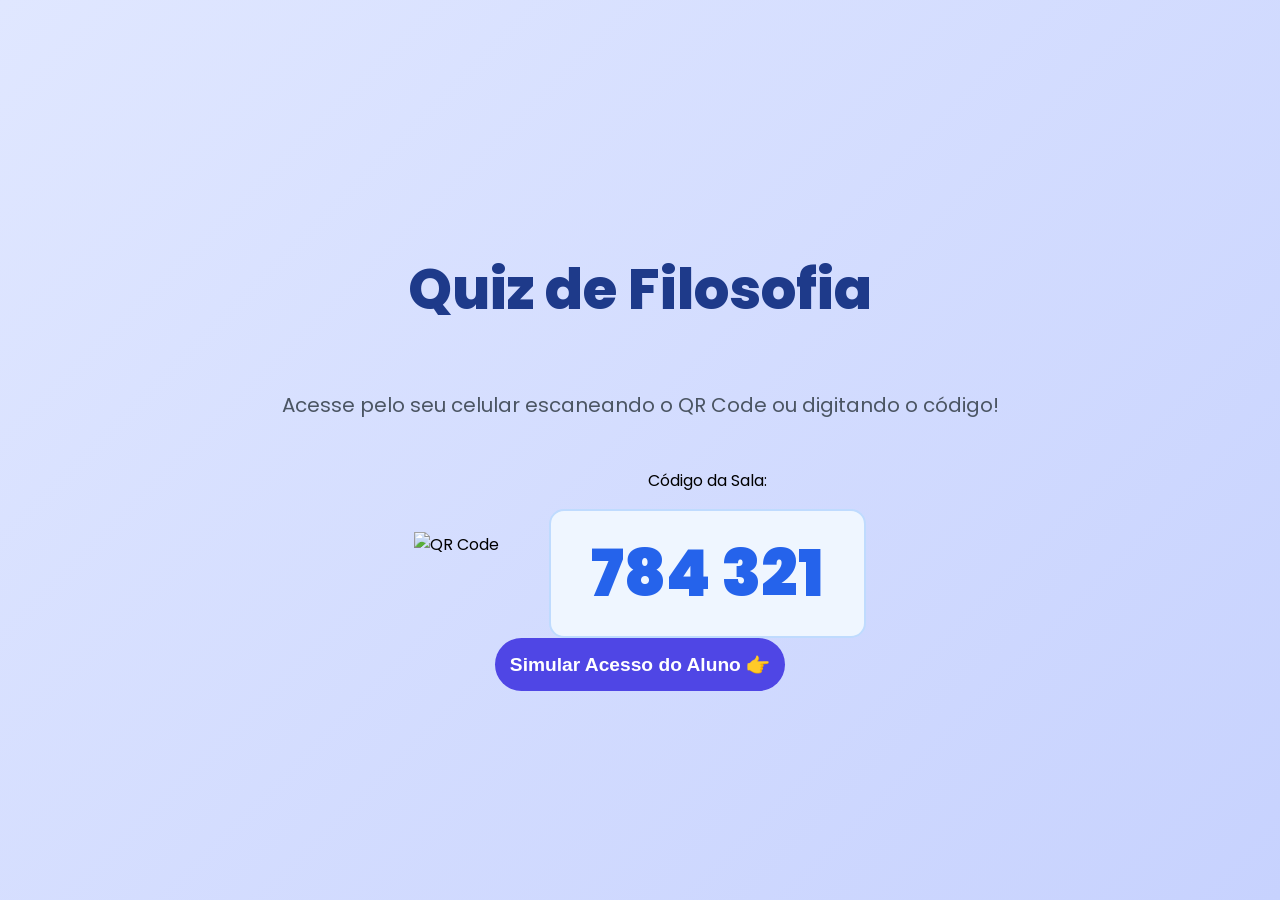
==== index.html @ 0cf65517 "first version codado por ia por ser um prototipo" ====
<!DOCTYPE html>
<html lang="pt-BR">
<head>
    <meta charset="UTF-8">
    <meta name="viewport" content="width=device-width, initial-scale=1.0">
    <title>Quiz Interativo</title>
    
    <!-- Tailwind apenas para cores e tipografia -->
    <script src="https://cdn.tailwindcss.com"></script>
    <script src="https://cdn.jsdelivr.net/npm/chart.js"></script>
    <link href="https://fonts.googleapis.com/css2?family=Poppins:wght@400;600;700;800&display=swap" rel="stylesheet">
    
    <!-- Seu CSS com Media Queries -->
    <link rel="stylesheet" href="./style.css">
</head>
<body>

    <!-- TELA 1: DESKTOP / PROJEÇÃO -->
    <div id="screen-projection" class="screen active projection-container">
        <h1 class="title-desktop">Quiz de Filosofia</h1>
        <p class="subtitle-desktop">Acesse pelo seu celular escaneando o QR Code ou digitando o código!</p>
        
        <div class="code-area">
            <div class="qr-box">
                <img src="https://api.qrserver.com/v1/create-qr-code/?size=200x200&data=https://seugithub.io" alt="QR Code">
            </div>
            
            <div class="pin-box">
                <p>Código da Sala:</p>
                <div class="pin-number">784 321</div>
            </div>
        </div>
        
        <!-- Botão para avançar no protótipo -->
        <button onclick="goToScreen('screen-register')" class="btn-primary mt-12">
            Simular Acesso do Aluno 👉
        </button>
    </div>

    <!-- TELA 2: REGISTRO -->
    <div id="screen-register" class="screen app-container glass-card">
        <h2 class="text-2xl font-bold text-blue-900 mb-2">Identifique-se</h2>
        <p class="text-gray-500 mb-6">Precisamos de alguns dados antes de começar.</p>
        
        <div class="form-group">
            <label>Qual a sua idade?</label>
            <input type="number" id="userAge" placeholder="Ex: 18" class="input-field">
        </div>

        <div class="form-group">
            <label>Você é:</label>
            <select id="userRole" class="input-field bg-white">
                <option value="aluno">Aluno(a)</option>
                <option value="professor">Professor(a)</option>
            </select>
        </div>

        <button onclick="startQuiz()" class="btn-primary w-full mt-4">Começar Quiz</button>
    </div>

    <!-- TELA 3: QUIZ (PERGUNTA) -->
    <div id="screen-quiz" class="screen app-container glass-card">
        <div class="flex justify-between items-center mb-6">
            <span class="badge" id="questionCounter">1 de 3</span>
            <span class="timer">⏳ <span id="timerText">20s</span></span>
        </div>
        
        <h3 id="questionText" class="question-text">Carregando...</h3>
        
        <div id="optionsContainer" class="options-grid">
            <!-- Botões gerados no JS -->
        </div>

        <!-- Área de feedback imediato (escondida inicialmente) -->
        <div id="feedbackArea" class="hidden mt-6 text-center animate-fade">
            <h2 id="feedbackMessage" class="text-2xl font-bold mb-2"></h2>
            <p id="feedbackSubtext" class="text-gray-600 mb-4"></p>
            <button onclick="nextQuestion()" class="btn-primary w-full">Próxima Pergunta</button>
        </div>
    </div>

    <!-- TELA 4: RESULTADOS -->
    <div id="screen-results" class="screen app-container glass-card">
        <h2 class="text-3xl font-bold text-blue-900 mb-2">Fim de Jogo!</h2>
        <p class="text-gray-600 mb-6">Seu desempenho final:</p>
        
        <div class="score-box">
            <h3>Pontuação Final</h3>
            <p id="finalScoreText">0/3</p>
        </div>

        <div class="chart-container">
            <canvas id="resultsChart"></canvas>
        </div>

        <button onclick="location.reload()" class="btn-success w-full mt-6">Jogar Novamente</button>
    </div>

    <script src="./script.js"></script>
</body>
</html>
---- style.css ----
/* Base e Resets */
body {
    font-family: 'Poppins', sans-serif;
    background: linear-gradient(135deg, #e0e7ff 0%, #c7d2fe 100%);
    margin: 0;
    min-height: 100vh;
    display: flex;
    align-items: center;
    justify-content: center;
}

/* Controle de Telas (Esconder e Mostrar) */
.screen {
    display: none;
    width: 100%;
    animation: fadeIn 0.4s ease-in-out;
}
.screen.active {
    display: flex;
    flex-direction: column;
}

@keyframes fadeIn {
    from { opacity: 0; transform: translateY(10px); }
    to { opacity: 1; transform: translateY(0); }
}

/* --- ESTILOS RESPONSIVOS (MEDIA QUERIES) --- */

/* Padrão Mobile (Telas pequenas) */
.projection-container {
    padding: 20px;
    align-items: center;
    text-align: center;
}
.title-desktop { font-size: 2rem; font-weight: 800; color: #1e3a8a; }
.subtitle-desktop { font-size: 1rem; color: #4b5563; margin-bottom: 2rem; }
.code-area { display: flex; flex-direction: column; gap: 20px; align-items: center; }
.pin-number { font-size: 3rem; font-weight: 900; color: #2563eb; background: #eff6ff; padding: 10px 20px; border-radius: 15px; border: 2px solid #bfdbfe; }

.app-container {
    padding: 20px;
    box-sizing: border-box;
    width: 100%;
}

/* Padrão Desktop (Telas maiores que 768px) */
@media (min-width: 768px) {
    /* Tela de projeção fica expansiva e deitada */
    .title-desktop { font-size: 3.5rem; }
    .subtitle-desktop { font-size: 1.25rem; }
    .code-area { flex-direction: row; gap: 50px; }
    .pin-number { font-size: 4rem; padding: 15px 40px; }

    /* Telas do Aluno (Registro, Quiz, Resultados) viram um "celular virtual" no centro da tela */
    .app-container {
        max-width: 450px; /* Limita a largura para parecer um app */
        margin: 0 auto;
        border-radius: 24px;
        box-shadow: 0 20px 40px rgba(0,0,0,0.15);
        padding: 40px 30px;
    }
}

/* Estilos de Componentes */
.glass-card {
    background: rgba(255, 255, 255, 0.95);
    backdrop-filter: blur(10px);
}

.input-field {
    width: 100%; padding: 12px; font-size: 1.1rem; border-radius: 12px; border: 2px solid #e5e7eb; outline: none; transition: border 0.2s; box-sizing: border-box;
}
.input-field:focus { border-color: #8b5cf6; }
.form-group { width: 100%; text-align: left; margin-bottom: 1.5rem; }
.form-group label { display: block; font-weight: 600; color: #374151; margin-bottom: 8px; }

.btn-primary { background: #4f46e5; color: white; font-weight: bold; font-size: 1.2rem; padding: 15px; border-radius: 99px; border: none; cursor: pointer; transition: 0.2s; }
.btn-primary:hover { background: #4338ca; transform: scale(1.02); }
.btn-success { background: #10b981; color: white; font-weight: bold; font-size: 1.2rem; padding: 15px; border-radius: 99px; border: none; cursor: pointer; }

/* Botões do Quiz */
.options-grid { display: flex; flex-direction: column; gap: 12px; width: 100%; }
.opt-btn { 
    display: flex; align-items: center; padding: 15px; border-radius: 16px; font-weight: 600; font-size: 1.1rem; border: none; cursor: pointer; transition: 0.2s; text-align: left; 
}
.opt-btn:disabled { cursor: not-allowed; opacity: 0.7; }
.opt-btn:not(:disabled):hover { filter: brightness(0.9); transform: scale(1.02); }

.opt-color-0 { background: #fbbf24; color: #78350f; }
.opt-color-1 { background: #60a5fa; color: #1e3a8a; }
.opt-color-2 { background: #c084fc; color: #4c1d95; }
.opt-color-3 { background: #4ade80; color: #14532d; }

.opt-letter { background: rgba(255,255,255,0.4); width: 35px; height: 35px; display: flex; justify-content: center; align-items: center; border-radius: 50%; margin-right: 15px; flex-shrink: 0; }

.hidden { display: none !important; }
.animate-fade { animation: fadeIn 0.3s; }
.badge { background: #e5e7eb; color: #374151; font-weight: bold; padding: 4px 12px; border-radius: 99px; }
.question-text { font-size: 1.25rem; font-weight: 700; color: #1f2937; text-align: center; margin-bottom: 24px; }
.score-box { background: #eff6ff; border: 1px solid #bfdbfe; padding: 15px; border-radius: 16px; text-align: center; }
.score-box h3 { margin: 0; color: #1e40af; font-size: 1.2rem; }
#finalScoreText { font-size: 2.5rem; font-weight: 800; color: #2563eb; margin: 5px 0 0 0; }
.chart-container { position: relative; height: 200px; width: 100%; margin-top: 20px; }
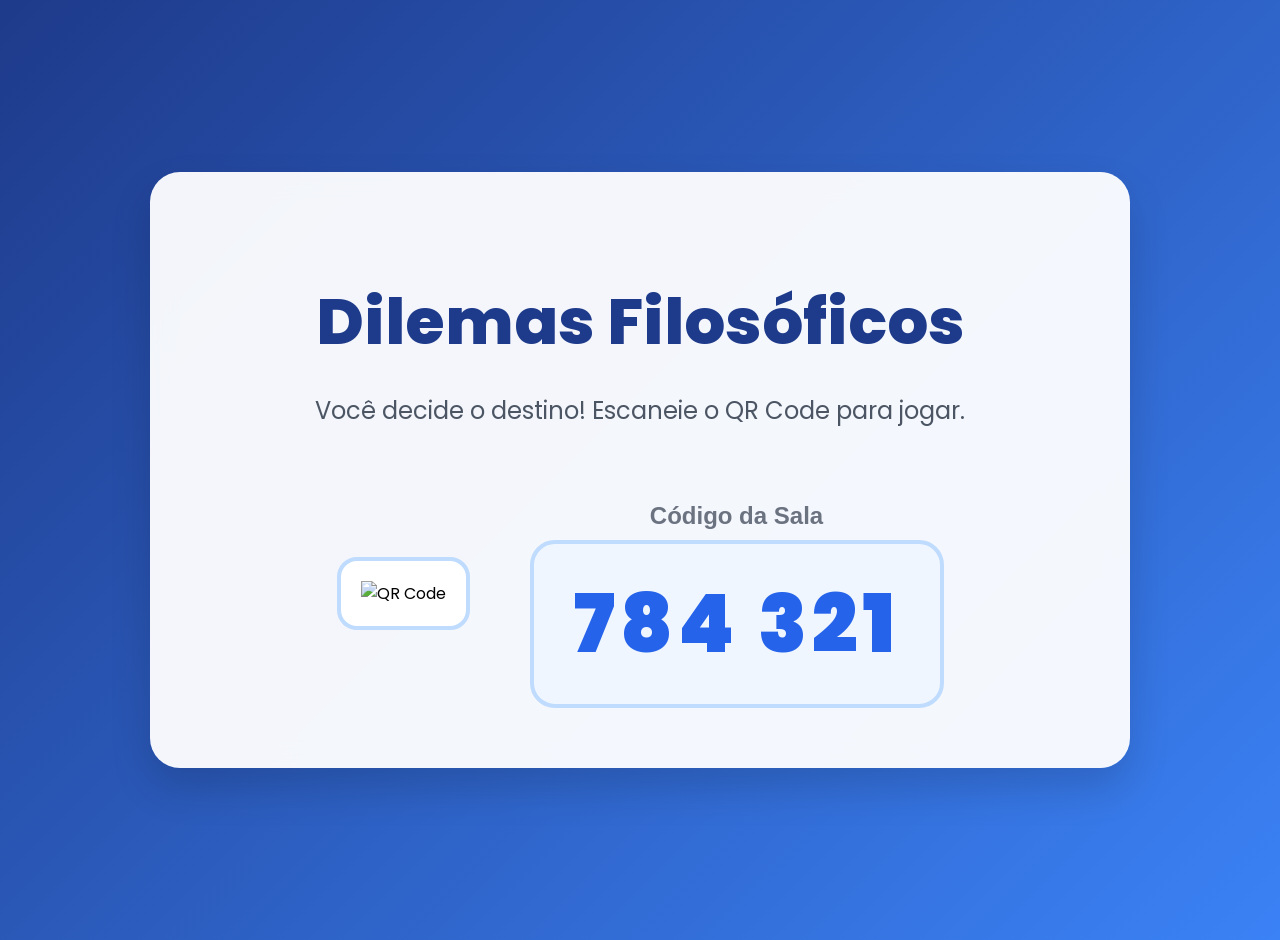
==== commit 94ee153f: "." ====
--- a/index.html
+++ b/index.html
@@ -3,99 +3,41 @@
 <head>
     <meta charset="UTF-8">
     <meta name="viewport" content="width=device-width, initial-scale=1.0">
-    <title>Quiz Interativo</title>
-    
-    <!-- Tailwind apenas para cores e tipografia -->
+    <title>Telão - Dilemas Éticos</title>
+    <!-- Tailwind para utilitários -->
     <script src="https://cdn.tailwindcss.com"></script>
-    <script src="https://cdn.jsdelivr.net/npm/chart.js"></script>
     <link href="https://fonts.googleapis.com/css2?family=Poppins:wght@400;600;700;800&display=swap" rel="stylesheet">
-    
-    <!-- Seu CSS com Media Queries -->
+    <!-- Arquivo CSS Único -->
     <link rel="stylesheet" href="./style.css">
 </head>
-<body>
-
-    <!-- TELA 1: DESKTOP / PROJEÇÃO -->
-    <div id="screen-projection" class="screen active projection-container">
-        <h1 class="title-desktop">Quiz de Filosofia</h1>
-        <p class="subtitle-desktop">Acesse pelo seu celular escaneando o QR Code ou digitando o código!</p>
+<body class="index-body">
+    
+    <div class="projection-card glass-effect">
+        <h1 class="title-main">Dilemas Filosóficos</h1>
+        <p class="subtitle-main">Você decide o destino! Escaneie o QR Code para jogar.</p>
         
-        <div class="code-area">
-            <div class="qr-box">
-                <img src="https://api.qrserver.com/v1/create-qr-code/?size=200x200&data=https://seugithub.io" alt="QR Code">
+        <div class="code-container">
+            <!-- Box do QR Code -->
+            <div class="qr-wrapper">
+                <img id="dynamic-qr" src="" alt="QR Code" class="qr-image">
             </div>
             
-            <div class="pin-box">
-                <p>Código da Sala:</p>
-                <div class="pin-number">784 321</div>
+            <!-- Box do PIN -->
+            <div class="pin-wrapper">
+                <p class="pin-label">Código da Sala</p>
+                <div class="pin-display">784 321</div>
             </div>
-        </div>
-        
-        <!-- Botão para avançar no protótipo -->
-        <button onclick="goToScreen('screen-register')" class="btn-primary mt-12">
-            Simular Acesso do Aluno 👉
-        </button>
-    </div>
-
-    <!-- TELA 2: REGISTRO -->
-    <div id="screen-register" class="screen app-container glass-card">
-        <h2 class="text-2xl font-bold text-blue-900 mb-2">Identifique-se</h2>
-        <p class="text-gray-500 mb-6">Precisamos de alguns dados antes de começar.</p>
-        
-        <div class="form-group">
-            <label>Qual a sua idade?</label>
-            <input type="number" id="userAge" placeholder="Ex: 18" class="input-field">
-        </div>
-
-        <div class="form-group">
-            <label>Você é:</label>
-            <select id="userRole" class="input-field bg-white">
-                <option value="aluno">Aluno(a)</option>
-                <option value="professor">Professor(a)</option>
-            </select>
-        </div>
-
-        <button onclick="startQuiz()" class="btn-primary w-full mt-4">Começar Quiz</button>
-    </div>
-
-    <!-- TELA 3: QUIZ (PERGUNTA) -->
-    <div id="screen-quiz" class="screen app-container glass-card">
-        <div class="flex justify-between items-center mb-6">
-            <span class="badge" id="questionCounter">1 de 3</span>
-            <span class="timer">⏳ <span id="timerText">20s</span></span>
-        </div>
-        
-        <h3 id="questionText" class="question-text">Carregando...</h3>
-        
-        <div id="optionsContainer" class="options-grid">
-            <!-- Botões gerados no JS -->
-        </div>
-
-        <!-- Área de feedback imediato (escondida inicialmente) -->
-        <div id="feedbackArea" class="hidden mt-6 text-center animate-fade">
-            <h2 id="feedbackMessage" class="text-2xl font-bold mb-2"></h2>
-            <p id="feedbackSubtext" class="text-gray-600 mb-4"></p>
-            <button onclick="nextQuestion()" class="btn-primary w-full">Próxima Pergunta</button>
         </div>
     </div>
 
-    <!-- TELA 4: RESULTADOS -->
-    <div id="screen-results" class="screen app-container glass-card">
-        <h2 class="text-3xl font-bold text-blue-900 mb-2">Fim de Jogo!</h2>
-        <p class="text-gray-600 mb-6">Seu desempenho final:</p>
+    <script>
+        // Gera o link dinâmico para a página do aluno
+        const currentUrl = window.location.href.split('index.html')[0]; 
+        const playerUrl = currentUrl + "player.html";
         
-        <div class="score-box">
-            <h3>Pontuação Final</h3>
-            <p id="finalScoreText">0/3</p>
-        </div>
-
-        <div class="chart-container">
-            <canvas id="resultsChart"></canvas>
-        </div>
-
-        <button onclick="location.reload()" class="btn-success w-full mt-6">Jogar Novamente</button>
-    </div>
-
-    <script src="./script.js"></script>
+        // Cria o QR Code
+        const qrImage = document.getElementById('dynamic-qr');
+        qrImage.src = `https://api.qrserver.com/v1/create-qr-code/?size=300x300&data=${encodeURIComponent(playerUrl)}`;
+    </script>
 </body>
 </html>
--- a/style.css
+++ b/style.css
@@ -1,104 +1,132 @@
-/* Base e Resets */
+/* =========================================
+   CONFIGURAÇÕES GERAIS (SHARED)
+   ========================================= */
 body {
     font-family: 'Poppins', sans-serif;
-    background: linear-gradient(135deg, #e0e7ff 0%, #c7d2fe 100%);
     margin: 0;
     min-height: 100vh;
-    display: flex;
-    align-items: center;
-    justify-content: center;
 }
 
-/* Controle de Telas (Esconder e Mostrar) */
-.screen {
-    display: none;
-    width: 100%;
-    animation: fadeIn 0.4s ease-in-out;
-}
-.screen.active {
-    display: flex;
-    flex-direction: column;
+/* Efeito de Vidro (Glassmorphism) para os cartões */
+.glass-effect {
+    background: rgba(255, 255, 255, 0.95);
+    backdrop-filter: blur(12px);
+    box-shadow: 0 20px 40px rgba(0,0,0,0.15);
 }
 
-@keyframes fadeIn {
-    from { opacity: 0; transform: translateY(10px); }
-    to { opacity: 1; transform: translateY(0); }
+/* Controle de Telas do JS */
+.screen { display: none; width: 100%; animation: fadeIn 0.4s ease-in-out; }
+.screen.active { display: flex; flex-direction: column; }
+@keyframes fadeIn { from { opacity: 0; transform: translateY(10px); } to { opacity: 1; transform: translateY(0); } }
+.hidden { display: none !important; }
+.animate-fade { animation: fadeIn 0.3s; }
+
+/* Botão Principal */
+.btn-primary {
+    background: #4f46e5; color: white; font-weight: 700; font-size: 1.1rem;
+    padding: 16px; border-radius: 99px; border: none; cursor: pointer; transition: 0.2s;
+}
+.btn-primary:hover { background: #4338ca; transform: scale(1.02); }
+
+
+/* =========================================
+   TELA DE PROJEÇÃO (index.html)
+   ========================================= */
+.index-body {
+    background: linear-gradient(135deg, #1e3a8a 0%, #3b82f6 100%);
+    display: flex; align-items: center; justify-content: center; padding: 20px;
 }
 
-/* --- ESTILOS RESPONSIVOS (MEDIA QUERIES) --- */
-
-/* Padrão Mobile (Telas pequenas) */
-.projection-container {
-    padding: 20px;
-    align-items: center;
-    text-align: center;
-}
-.title-desktop { font-size: 2rem; font-weight: 800; color: #1e3a8a; }
-.subtitle-desktop { font-size: 1rem; color: #4b5563; margin-bottom: 2rem; }
-.code-area { display: flex; flex-direction: column; gap: 20px; align-items: center; }
-.pin-number { font-size: 3rem; font-weight: 900; color: #2563eb; background: #eff6ff; padding: 10px 20px; border-radius: 15px; border: 2px solid #bfdbfe; }
-
-.app-container {
-    padding: 20px;
-    box-sizing: border-box;
-    width: 100%;
+.projection-card {
+    width: 100%; max-width: 900px; padding: 60px 40px;
+    border-radius: 30px; text-align: center;
 }
 
-/* Padrão Desktop (Telas maiores que 768px) */
-@media (min-width: 768px) {
-    /* Tela de projeção fica expansiva e deitada */
-    .title-desktop { font-size: 3.5rem; }
-    .subtitle-desktop { font-size: 1.25rem; }
-    .code-area { flex-direction: row; gap: 50px; }
-    .pin-number { font-size: 4rem; padding: 15px 40px; }
+.title-main { font-size: 4rem; font-weight: 800; color: #1e3a8a; margin-bottom: 10px; }
+.subtitle-main { font-size: 1.5rem; color: #4b5563; margin-bottom: 50px; }
 
-    /* Telas do Aluno (Registro, Quiz, Resultados) viram um "celular virtual" no centro da tela */
-    .app-container {
-        max-width: 450px; /* Limita a largura para parecer um app */
-        margin: 0 auto;
-        border-radius: 24px;
-        box-shadow: 0 20px 40px rgba(0,0,0,0.15);
-        padding: 40px 30px;
-    }
+.code-container {
+    display: flex; flex-direction: column; gap: 40px; align-items: center; justify-content: center;
 }
 
-/* Estilos de Componentes */
-.glass-card {
-    background: rgba(255, 255, 255, 0.95);
-    backdrop-filter: blur(10px);
+@media (min-width: 768px) {
+    .code-container { flex-direction: row; gap: 60px; }
 }
 
-.input-field {
-    width: 100%; padding: 12px; font-size: 1.1rem; border-radius: 12px; border: 2px solid #e5e7eb; outline: none; transition: border 0.2s; box-sizing: border-box;
+.qr-wrapper {
+    background: white; padding: 20px; border-radius: 20px; border: 4px solid #bfdbfe;
 }
-.input-field:focus { border-color: #8b5cf6; }
-.form-group { width: 100%; text-align: left; margin-bottom: 1.5rem; }
-.form-group label { display: block; font-weight: 600; color: #374151; margin-bottom: 8px; }
+.qr-image { width: 250px; height: 250px; }
 
-.btn-primary { background: #4f46e5; color: white; font-weight: bold; font-size: 1.2rem; padding: 15px; border-radius: 99px; border: none; cursor: pointer; transition: 0.2s; }
-.btn-primary:hover { background: #4338ca; transform: scale(1.02); }
-.btn-success { background: #10b981; color: white; font-weight: bold; font-size: 1.2rem; padding: 15px; border-radius: 99px; border: none; cursor: pointer; }
+.pin-wrapper { display: flex; flex-direction: column; align-items: center; }
+.pin-label { font-size: 1.5rem; font-weight: 600; color: #6b7280; margin-bottom: 10px; }
+.pin-display {
+    font-size: 5rem; font-weight: 900; color: #2563eb; background: #eff6ff;
+    padding: 20px 40px; border-radius: 25px; border: 4px solid #bfdbfe; letter-spacing: 5px;
+}
 
-/* Botões do Quiz */
-.options-grid { display: flex; flex-direction: column; gap: 12px; width: 100%; }
+
+/* =========================================
+   TELA DO CELULAR (player.html)
+   ========================================= */
+.player-body {
+    background: linear-gradient(135deg, #e0e7ff 0%, #c7d2fe 100%);
+    display: flex; align-items: center; justify-content: center; padding: 15px;
+}
+
+.app-card {
+    width: 100%; max-width: 450px; /* Limita a largura para parecer um celular */
+    padding: 30px 25px; border-radius: 24px; margin: 0 auto;
+}
+
+/* Textos e Inputs do App */
+.emoji-header { font-size: 4rem; text-align: center; margin-bottom: 10px; }
+.app-title { font-size: 1.75rem; font-weight: 800; color: #1e3a8a; text-align: center; }
+.app-subtitle { font-size: 1rem; color: #6b7280; text-align: center; margin-bottom: 25px; }
+
+.input-group { width: 100%; text-align: left; margin-bottom: 20px; }
+.input-group label { display: block; font-weight: 600; color: #374151; margin-bottom: 8px; }
+.custom-input {
+    width: 100%; padding: 14px; font-size: 1.1rem; border-radius: 12px;
+    border: 2px solid #d1d5db; outline: none; transition: 0.2s; box-sizing: border-box;
+}
+.custom-input:focus { border-color: #4f46e5; }
+
+/* Quiz Styles */
+.quiz-header { display: flex; justify-content: space-between; align-items: center; margin-bottom: 20px; }
+.badge { background: #e5e7eb; color: #374151; font-weight: 700; padding: 6px 14px; border-radius: 99px; font-size: 0.9rem; }
+.timer { font-weight: 700; color: #ea580c; font-size: 1.1rem; }
+
+.image-container { width: 100%; height: 180px; border-radius: 16px; overflow: hidden; margin-bottom: 20px; box-shadow: inset 0 2px 4px rgba(0,0,0,0.1); }
+.image-container img { width: 100%; height: 100%; object-fit: cover; }
+.question-text { font-size: 1.2rem; font-weight: 700; color: #1f2937; text-align: center; margin-bottom: 20px; line-height: 1.4; }
+
+/* Botões de Alternativa */
+.options-container { display: flex; flex-direction: column; gap: 12px; }
 .opt-btn { 
-    display: flex; align-items: center; padding: 15px; border-radius: 16px; font-weight: 600; font-size: 1.1rem; border: none; cursor: pointer; transition: 0.2s; text-align: left; 
+    display: flex; align-items: center; padding: 15px; border-radius: 16px; font-weight: 600; 
+    font-size: 1rem; border: none; cursor: pointer; transition: 0.2s; text-align: left; 
 }
-.opt-btn:disabled { cursor: not-allowed; opacity: 0.7; }
+.opt-btn:disabled { cursor: not-allowed; }
 .opt-btn:not(:disabled):hover { filter: brightness(0.9); transform: scale(1.02); }
 
-.opt-color-0 { background: #fbbf24; color: #78350f; }
-.opt-color-1 { background: #60a5fa; color: #1e3a8a; }
-.opt-color-2 { background: #c084fc; color: #4c1d95; }
-.opt-color-3 { background: #4ade80; color: #14532d; }
+/* Cores das Alternativas */
+.opt-color-0 { background: #fef08a; color: #713f12; }
+.opt-color-1 { background: #bfdbfe; color: #1e3a8a; }
+.opt-color-2 { background: #e9d5ff; color: #4c1d95; }
+.opt-color-3 { background: #bbf7d0; color: #14532d; }
 
-.opt-letter { background: rgba(255,255,255,0.4); width: 35px; height: 35px; display: flex; justify-content: center; align-items: center; border-radius: 50%; margin-right: 15px; flex-shrink: 0; }
+.opt-letter {
+    background: rgba(255,255,255,0.5); width: 35px; height: 35px;
+    display: flex; justify-content: center; align-items: center; border-radius: 50%; margin-right: 15px; flex-shrink: 0;
+}
 
-.hidden { display: none !important; }
-.animate-fade { animation: fadeIn 0.3s; }
-.badge { background: #e5e7eb; color: #374151; font-weight: bold; padding: 4px 12px; border-radius: 99px; }
-.question-text { font-size: 1.25rem; font-weight: 700; color: #1f2937; text-align: center; margin-bottom: 24px; }
-.score-box { background: #eff6ff; border: 1px solid #bfdbfe; padding: 15px; border-radius: 16px; text-align: center; }
-.score-box h3 { margin: 0; color: #1e40af; font-size: 1.2rem; }
-#finalScoreText { font-size: 2.5rem; font-weight: 800; color: #2563eb; margin: 5px 0 0 0; }
-.chart-container { position: relative; height: 200px; width: 100%; margin-top: 20px; }+/* Área de Feedback */
+.feedback-box { margin-top: 20px; text-align: center; padding: 15px; border-radius: 16px; background: #f9fafb; }
+.feedback-title { font-size: 1.5rem; font-weight: 800; margin-bottom: 5px; }
+.feedback-subtext { font-size: 0.95rem; color: #4b5563; }
+
+/* Tela Final */
+.score-container { background: #eff6ff; border: 2px solid #bfdbfe; padding: 20px; border-radius: 20px; margin-bottom: 20px; }
+.score-number { font-size: 3.5rem; font-weight: 900; color: #2563eb; margin: 0; }
+.chart-wrapper { position: relative; height: 220px; width: 100%; }
